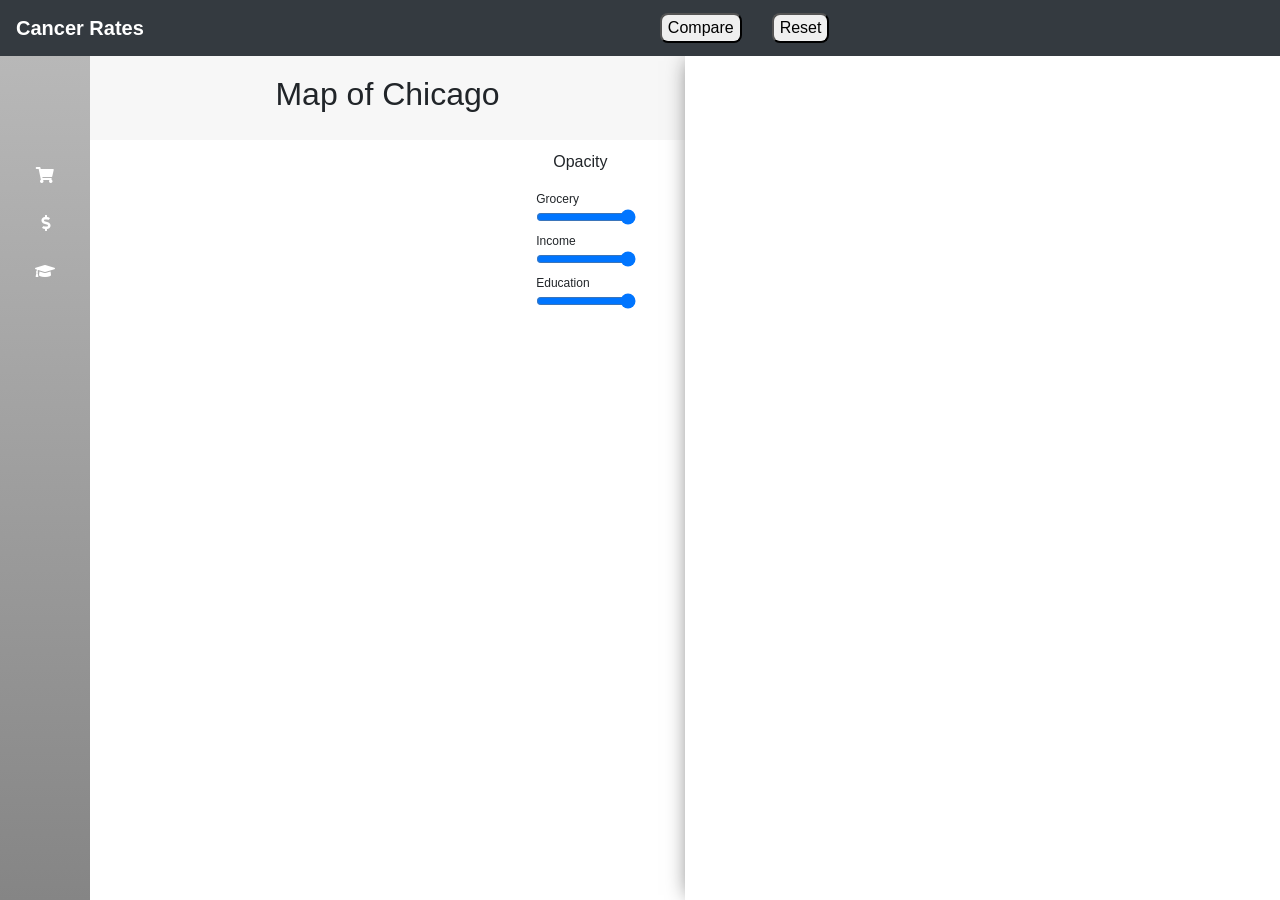
==== Cancer-Rates-Hub/index.html @ 0baa2ab7 "Cancer Rates Project Update" ====
<!DOCTYPE html>
<html lang="en">
<head>
    <meta charset="UTF-8">

    <meta http-equiv="X-UA-Compatible" content="IE=edge">
    <meta name="viewport" content="width=device-width, initial-scale=1, shrink-to-fit=no">
    <meta name="description" content="">
    <meta name="author" content="">


    <title>Cancer Rates</title>
    <script src="//d3js.org/d3.v3.min.js"></script>
    <link rel="stylesheet" href="leaflet/leaflet.css" />
    <script src="leaflet/leaflet.js"></script>

    <!--STYLESHEETS-->
    <!-- Bootstrap core CSS-->
    <!-- Custom fonts for this template-->
    <link rel="stylesheet" href="https://use.fontawesome.com/releases/v5.8.1/css/all.css" integrity="sha384-50oBUHEmvpQ+1lW4y57PTFmhCaXp0ML5d60M1M7uH2+nqUivzIebhndOJK28anvf" crossorigin="anonymous">
    <!-- Custom styles for this template-->
    <link href="styles/sb-admin.css" rel="stylesheet">
    <link rel="stylesheet" href="https://stackpath.bootstrapcdn.com/bootstrap/4.1.3/css/bootstrap.min.css" integrity="sha384-MCw98/SFnGE8fJT3GXwEOngsV7Zt27NXFoaoApmYm81iuXoPkFOJwJ8ERdknLPMO" crossorigin="anonymous">
    <link rel="stylesheet" href="styles/main.css">

    <!-- icon font link -->
    <!--  <link rel="stylesheet" href="https://use.fontawesome.com/releases/v5.8.1/css/all.css" integrity="sha384-50oBUHEmvpQ+1lW4y57PTFmhCaXp0ML5d60M1M7uH2+nqUivzIebhndOJK28anvf" crossorigin="anonymous">-->

    <!--SCRIPTS-->
    <!-- jquery -->
    <script src="https://ajax.googleapis.com/ajax/libs/jquery/2.1.3/jquery.min.js"></script>
    <script src="script/sb-admin.min.js"></script>

</head>

<body id="page-top">
    <nav class="navbar navbar-expand navbar-dark bg-dark static-top" id="header-bar">

        <div class="navbar-brand mr-1" id="heading">
            <b>Cancer Rates</b>
        </div>

        <div id="cancerFilter"></div>
        <div style="margin-left: 200px"><br></div>
        <span class="option-button" >
                                        <input class = "compareButton" name="compare "
                                               type="button"
                                               value="Compare"
                                               onclick="compareZip()" style="border-radius: 8px;   "/></span>
        <div style="margin-left: 30px"><br></div>
        <span class="option-button">
                                        <input class = "resetButton" name="Reset "
                                               type="button"
                                               value="Reset"
                                               onclick="overview()" style="border-radius: 8px;" /></span></div>
        <ul class="navbar-nav ml-auto ml-md-0"></ul>
    </nav>

    <div id="wrapper">

    <!-- Sidebar -->
        <ul class="sidebar navbar-nav toggled" id="sidebar" >
            <li class="nav-item active" style="margin-top: 6em">
                <a class="nav-link" >
                    <i class="fas fa-shopping-cart" ></i>
                    <span id='grocery-side-bar'></span>
                </a>
            </li>
            <li class="nav-item active" >
                <a class="nav-link" >
                    <i class="fas fa-dollar-sign"></i>
                    <span id='income-side-bar'></span>
                </a>
            </li>
            <li class="nav-item active">
                <a class="nav-link" >
                    <i class="fas fa-graduation-cap"></i>
                    <span id='education-side-bar'></span>
                </a>
            </li>
        </ul>
<!--        margin-top: 14em;-->
<!--        list-style-type: none;-->
<!--        padding: 0;-->
<!--        text-align: center;-->


        <div id="content-wrapper">

            <div class="container-fluid" id = "grid-container">
                <div id = "map-panel" class = "grid-item">
                   <div id="map-heading"><h2>Map of Chicago</h2></div>
<!--                    <div style="margin-left: 150px; margin-top: 2px;">-->
<!--                        <span class="leftlabel">0</span>-->
<!--                        <input id ="range1" type="range" min="0" max="100" value="100" style="width: 400px; margin-right: 10px;"/>-->
<!--                        <span class="rightlabel">100</span>-->
<!--                    </div>-->

                    <div id="sidebar-right">
                            <div class="align-middle" id="grocery-Slider">
                                <div class="slidecontainer">
                                    <p class="sidebar-slider-heading">Opacity</p>
                                    <p class="slider-name text">Grocery</p>
                                    <input type="range" min="1" max="100" value="100" class="slider" id="grocery-range" >
                                    <span id="grocery-slider-number" class="text"> </span>
                                </div>
                            </div>
                        <div class="align-middle" id="income-Slider">
                            <div class="slidecontainer">
                                <p class="slider-name text">Income</p>
                                <input type="range" min="1" max="100" value="100" class="slider" id="income-range" >
                                <span id="income-slider-number" class="text"> </span>
                            </div>
                        </div>
                        <div class="align-middle" id="education-Slider">
                            <div class="slidecontainer">
                                <p class="slider-name text">Education</p>
                                <input type="range" min="1" max="100" value="100" class="slider" id="education-range">
                                <span id="education-slider-number" class="text"> </span>
                            </div>
                        </div>
                    </div>

                    <div id="map-layer">
                        <svg class="map">
                        </svg>
                        <div id="tooltip-map"></div>
                    </div>

                </div>

<!--                <div id="map-leaf"></div>-->

                <div id = "details-panel" class = "grid-item">
                    <div class="zip_heading" id="zipHeading1" ></div>
                    <div class="total-population" id="totalPopulation1" ></div>
                    <div class="cancer-plot" id="cancerPlots1">
                        <div id="tooltip-cancer-plot"></div>
                    </div>
                    <div class="cancer-plot" id="cancerTypes1"></div>
<!--                    <div class="income-plot" id="incomeHeading1"></div>-->
                    <div class="income-plot" id="incomePlot1">
                        <div id="tooltip-income-plot"></div>
                    </div>
                    <div class="grocery-number" id="groceryNumber1"></div>
                    <div class="insurance-plot" id="insurancePlot1"></div>
                    <div class="race-plot" id="raceHeading1"></div>
                    <div class="race-plot" id="racePlot1">
                        <div id="tooltip-race-plot"></div>
                    </div>
                    <div class="race-plot" id="raceLabel1"></div>
<!--                    <div class="education-plot" id="educationPlot1"></div>-->

                    <div class="zip_heading" id="zipHeading2"></div>
                    <div class="total-population" id="totalPopulation2"></div>
                    <div class="cancer-plot" id="cancerPlots2">

                    </div>
                    <div class="income-plot" id="incomePlot2"></div>
                    <div class="grocery-number" id="groceryNumber2"></div>
                    <div class="insurance-plot" id="insurancePlot2"></div>
                    <div class="race-plot" id="racePlot2"></div>
<!--                    <div class="education-plot" id="educationPlot2"></div>-->

                </div>

                <!-- <div class="card mb-3" style="border-radius: 7px; border-color: #C0C0C0;">
                    <div class="card-header">
                        Chicago
                    </div> -->
                <!--
                <div class="card-body">
                    <div class="row">
                        <div><br>

                            <svg class="map"></svg>
                            <div id="tooltip"></div>

                        </div>

                        <div class="col-lg">
                            <div><br></div>
                            <div>
                            <span id="option" >
                                        <input class = "compareButton" name="compare "
                                               type="button"
                                               value="Compare"
                                               onclick="compareZip()" style="border-radius: 8px;   "/></span>

                                <span id="option">
                                        <input name="overview "
                                               type="button"
                                               value="Reset"
                                               onclick="overview()" style="border-radius: 8px;" /></span></div>


                            <div><br></div>
                            <div>


                                <div id="zipHead" style="margin: auto;">

                                    <div id="zipHeading"></div>
                                </div>
                                <div id="insurance" style="margin: auto;">

                                    <div id="insuranceChart"></div>
                                </div>
                                <div id="income" style="margin: auto;">

                                    <span id="incomeChart"></span>
                                </div>
                                <div id="education" style="margin: auto;">

                                    <div id="waffleChart"></div>
                                </div>

                            </div>

                        </div>
                    </div>
                </div>  --><!-- class=card-body -->

            </div> <!-- class=container-fluid -->

        </div> <!--id="content-wrapper"-->

    </div> <!--id="wrapper"-->
    <script src="script/main.js"></script>
</body>
</html>
---- Cancer-Rates-Hub/styles/sb-admin.css ----
/*!
 * Start Bootstrap - SB Admin v5.0.2 (https://startbootstrap.com/template-overviews/sb-admin)
 * Copyright 2013-2018 Start Bootstrap
 * Licensed under MIT (https://github.com/BlackrockDigital/startbootstrap-sb-admin/blob/master/LICENSE)
 */

html {
  position: relative;
  min-height: 100%;
}

td {
  font-size: 12px;
}

body {
  height: 100%;
  background-color : black;
}

#dataTable_length{
  visibility: hidden;
}

#wrapper {
  display: -webkit-box;
  display: -ms-flexbox;
  display: flex;
  background: #D3D3D3;
}

#wrapper #content-wrapper {
  overflow-x: hidden;
  width: 100%;
/*  padding-top: 1rem;
  padding-bottom: 80px;*/

}

body.fixed-nav #content-wrapper {
  margin-top: 56px;
  padding-left: 90px;
}

body.fixed-nav.sidebar-toggled #content-wrapper {
  padding-left: 0;
}

@media (min-width: 768px) {
  body.fixed-nav #content-wrapper {
    padding-left: 225px;
  }
  body.fixed-nav.sidebar-toggled #content-wrapper {
    padding-left: 90px;
  }
}

.scroll-to-top {
  position: fixed;
  right: 15px;
  bottom: 15px;
  display: none;
  width: 50px;
  height: 50px;
  text-align: center;
  color: #fff;
  background: rgba(52, 58, 64, 0.5);
  line-height: 46px;
}

.scroll-to-top:focus, .scroll-to-top:hover {
  color: white;
}

.scroll-to-top:hover {
  background: #343a40;
}

.scroll-to-top i {
  font-weight: 800;
}

.smaller {
  font-size: 0.7rem;
}

.o-hidden {
  overflow: hidden !important;
}

.z-0 {
  z-index: 0;
}

.z-1 {
  z-index: 1;
}

.navbar-nav .form-inline .input-group {
  width: 100%;
}

.navbar-nav .nav-item.active .nav-link {
  color: #fff;
}

.navbar-nav .nav-item.dropdown .dropdown-toggle::after {
  width: 1rem;
  text-align: center;
  float: right;
  vertical-align: 0;
  border: 0;
  font-weight: 900;
  content: '\f105';
  font-family: 'Font Awesome 5 Free';
}

.navbar-nav .nav-item.dropdown.show .dropdown-toggle::after {
  content: '\f107';
}

.navbar-nav .nav-item.dropdown.no-arrow .dropdown-toggle::after {
  display: none;
}

.navbar-nav .nav-item .nav-link:focus {
  outline: none;
}

.navbar-nav .nav-item .nav-link .badge {
  position: absolute;
  margin-left: 0.75rem;
  top: 0.3rem;
  font-weight: 400;
  font-size: 0.5rem;
}

@media (min-width: 768px) {
  .navbar-nav .form-inline .input-group {
    width: auto;
  }
}

.sidebar {
  width: 90px !important;
  background-color: #212529;
  min-height: calc(100vh - 56px);
}

.sidebar .nav-item:last-child {
  margin-bottom: 1rem;
}

.sidebar .nav-item .nav-link {
  text-align: center;
  padding: 0.75rem 1rem;
  width: 90px;
}

.sidebar .nav-item .nav-link span {
  font-size: 0.65rem;
  display: block;
}

.sidebar .nav-item .dropdown-menu {
  position: absolute !important;
  -webkit-transform: none !important;
  transform: none !important;
  left: calc(90px + 0.5rem) !important;
  margin: 0;
}

.sidebar .nav-item .dropdown-menu.dropup {
  bottom: 0;
  top: auto !important;
}

.sidebar .nav-item.dropdown .dropdown-toggle::after {
  display: none;
}

.sidebar .nav-item .nav-link {
  color: rgba(255, 255, 255, 0.5);
}

.sidebar .nav-item .nav-link:active, .sidebar .nav-item .nav-link:focus, .sidebar .nav-item .nav-link:hover {
  color: rgba(255, 255, 255, 0.75);
}

.sidebar.toggled {
  width: 0 !important;
  overflow: hidden;
}

@media (min-width: 768px) {
  .sidebar {
    width: 225px !important;
  }
  .sidebar .nav-item .nav-link {
    display: block;
    width: 100%;
    text-align: left;
    padding: 1rem;
    width: 225px;
  }
  .sidebar .nav-item .nav-link span {
    font-size: 1rem;
    display: inline;
  }
  .sidebar .nav-item .dropdown-menu {
    position: static !important;
    margin: 0 1rem;
    top: 0;
  }
  .sidebar .nav-item.dropdown .dropdown-toggle::after {
    display: block;
  }
  .sidebar.toggled {
    overflow: visible;
    width: 90px !important;
  }
  .sidebar.toggled .nav-item:last-child {
    margin-bottom: 1rem;
  }
  .sidebar.toggled .nav-item .nav-link {
    text-align: center;
    padding: 0.75rem 1rem;
    width: 90px;
  }
  .sidebar.toggled .nav-item .nav-link span {
    font-size: 0.65rem;
    display: block;
  }
  .sidebar.toggled .nav-item .dropdown-menu {
    position: absolute !important;
    -webkit-transform: none !important;
    transform: none !important;
    left: calc(90px + 0.5rem) !important;
    margin: 0;
  }
  .sidebar.toggled .nav-item .dropdown-menu.dropup {
    bottom: 0;
    top: auto !important;
  }
  .sidebar.toggled .nav-item.dropdown .dropdown-toggle::after {
    display: none;
  }
}

.sidebar.fixed-top {
  top: 56px;
  height: calc(100vh - 56px);
  overflow-y: auto;
}

.card-body-icon {
  position: absolute;
  z-index: 0;
  top: -1.25rem;
  right: -1rem;
  opacity: 0.4;
  font-size: 5rem;
  -webkit-transform: rotate(15deg);
  transform: rotate(15deg);
}

@media (min-width: 576px) {
  .card-columns {
    -webkit-column-count: 1;
    column-count: 1;
  }
}

@media (min-width: 768px) {
  .card-columns {
    -webkit-column-count: 2;
    column-count: 2;
  }
}

@media (min-width: 1200px) {
  .card-columns {
    -webkit-column-count: 2;
    column-count: 2;
  }
}

:root {
  --input-padding-x: 0.75rem;
  --input-padding-y: 0.75rem;
}

.card-login {
  max-width: 25rem;
}

/*.card {
  border-radius: 30px;
}*/

.card-register {
  max-width: 40rem;
}

.form-label-group {
  position: relative;
}

.form-label-group > input,
.form-label-group > label {
  padding: var(--input-padding-y) var(--input-padding-x);
  height: auto;
}

.form-label-group > label {
  position: absolute;
  top: 0;
  left: 0;
  display: block;
  width: 100%;
  margin-bottom: 0;
  /* Override default `<label>` margin */
  line-height: 1.5;
  color: #495057;
  border: 1px solid transparent;
  border-radius: 0.25rem;
  -webkit-transition: all 0.1s ease-in-out;
  transition: all 0.1s ease-in-out;
}

.form-label-group input::-webkit-input-placeholder {
  color: transparent;
}

.form-label-group input:-ms-input-placeholder {
  color: transparent;
}

.form-label-group input::-ms-input-placeholder {
  color: transparent;
}

.form-label-group input::placeholder {
  color: transparent;
}

.form-label-group input:not(:placeholder-shown) {
  padding-top: calc(var(--input-padding-y) + var(--input-padding-y) * (2 / 3));
  padding-bottom: calc(var(--input-padding-y) / 3);
}

.form-label-group input:not(:placeholder-shown) ~ label {
  padding-top: calc(var(--input-padding-y) / 3);
  padding-bottom: calc(var(--input-padding-y) / 3);
  font-size: 12px;
  color: #777;
}

footer.sticky-footer {
  display: -webkit-box;
  display: -ms-flexbox;
  display: flex;
  position: absolute;
  right: 0;
  bottom: 0;
  width: calc(100% - 90px);
  height: 80px;
  background-color: #e9ecef;
}

footer.sticky-footer .copyright {
  line-height: 1;
  font-size: 0.8rem;
}

@media (min-width: 768px) {
  footer.sticky-footer {
    width: calc(100% - 225px);
  }
}

body.sidebar-toggled footer.sticky-footer {
  width: 100%;
}

@media (min-width: 768px) {
  body.sidebar-toggled footer.sticky-footer {
    width: calc(100% - 90px);
  }
}
/* --- Custom --- */
.dropdown-menu {
  min-width: 200px;
}
.dropdown-menu.columns-2 {
  min-width: 400px;
}
.dropdown-menu li a {
  padding: 5px 15px;
  font-weight: 300;
}
.multi-column-dropdown {
  list-style: none;
  margin: 0px;
  padding: 0px;
}
.multi-column-dropdown li a {
  display: block;
  clear: both;
  line-height: 1.428571429;
  color: #333;
  white-space: normal;
}
.dropdown-menu ul {
  padding-left: 15px;
}
.single-column-dropdown li a {
  display: block;
  clear: both;
  line-height: 1.428571429;
  color: #333;
  white-space: normal;
}
.multi-column-dropdown li a:hover {
  text-decoration: none;
  color: #262626;
  background-color: #999;
}
.single-column-dropdown li a:hover {
  text-decoration: none;
  color: #262626;
  background-color: #999;
}
.background {
  fill: #eee;
  pointer-events: all;
}

.effect-layer{
  pointer-events:none;
}
text{
  font-family:'Roboto', sans-serif;
  font-weight: 300;
}
text.big-text{
  font-size: 30px;
  font-weight: 400;
}
.effect-layer text, text.dummy-text{
  font-size: 12px;
}
.pName {
  width: 380px;
}
div.tooltip {
  position: absolute;
  vertical-align: middle;
  text-align: center;
  min-width: 10px;
  min-height: 10px;
  padding: 2px;
  font: 12px sans-serif;
  background: #fff;
  border: 0px;
  border-radius: 3px;
  pointer-events: none;
}
/*For Poverty chart*/
svg {
    font-family: Sans-Serif, Arial;
}
.line {
  stroke-width: 2;
  fill: none;
}

.axis path {
  stroke: black;
}

.text {
  font-size: 12px;
}

.title-text {
  font-size: 12px;
}
---- Cancer-Rates-Hub/styles/main.css ----
/*flexbox style*/


:root {
    --gradient: linear-gradient(to bottom, #b8b8b8 0%, #858585 100%);
    --gradient-light: linear-gradient(to bottom, #b4e8f8 0%, #cbd3f0 100%);
}

/*#header-bar{*/

/*    background: #00416A;  !* fallback for old browsers *!*/
/*    background: -webkit-linear-gradient(to left, #E4E5E6, #00416A);  !* Chrome 10-25, Safari 5.1-6 *!*/
/*    background: linear-gradient(to left, #E4E5E6, #00416A); !* W3C, IE 10+/ Edge, Firefox 16+, Chrome 26+, Opera 12+, Safari 7+ *!*/
/*}*/
#grid-container {
    display: grid;
    grid-template-columns: 50% 50%;
    /*grid-gap: 10px;*/
    background-color: #f7f7f7;
    height: 100%;
    padding: 0;
}

.grid-item{
    display: grid;
    grid-template-rows: 10% 90%;
    grid-template-columns: 75% 25%;
    background-color: #f7f7f7;
    height: 100%;
    padding: 0;
}


#map-heading{
    grid-column: 1/3;
    grid-row: 1/2;
}

#sidebar-right{
    grid-column: 2/3;
    grid-row: 2/3;
}

#map-layer{
    grid-column: 1/2;
    grid-row: 2/3;
}

/*Detail panels grid arrangements*/
#details-panel {
    display: grid;
    grid-template-columns: 36% 36% 16% 6% 6%;
    grid-template-rows: 10% 9% 42% 7% 7% 7% 18%;
    background-color: white;
    box-shadow: -2px 0px 20px -5px #7a7a7a;
}

#zipHeading1{
    grid-column: 1/2;
    grid-row: 1/2;
}

#totalPopulation1{
    grid-column: 1/2;
    grid-row: 2/3;
}


#cancerPlots1{
    grid-column: 1/2;
    grid-row: 3/4;
}

/*#incomeHeading1{*/
/*    grid-column: 1/5;*/
/*    grid-row: 3/4;*/
/*}*/

#incomePlot1{
    grid-column: 1/2;
    grid-row: 4/5;
}

#groceryNumber1{
    grid-column: 1/2;
    grid-row: 5/6;
}

#insurancePlot1{
    grid-column: 1/2;
    grid-row: 6/7;
}

#raceHeading1{
    grid-column: 3/6;
    grid-row: 2/3;
}

#racePlot1{
    grid-column: 4/5;
    grid-row: 3/7;
}

#raceLabel1{
    grid-column: 3/4;
    grid-row: 3/7;
}

#educationPlot1{
    grid-column: 1/2;
    grid-row: 7/8;
}

/*zip 2 detail container space start*/
#zipHeading2{
    grid-column: 2/3;
    grid-row: 1/2;
}

#totalPopulation2{
    grid-column: 2/3;
    grid-row: 2/3;
}



#cancerPlots2{
    grid-column: 2/3;
    grid-row: 3/4;
}

#incomePlot2{
    grid-column: 2/3;
    grid-row: 4/5;
}

#groceryNumber2{
    grid-column: 2/3;
    grid-row: 5/6;
}

#insurancePlot2{
    grid-column: 2/3;
    grid-row: 6/7;
}

#racePlot2{
    grid-column: 5/6;
    grid-row: 3/7;
}

#educationPlot2{
    grid-column: 2/3;
    grid-row: 7/8;
}
/*zip 2 detail container style space end*/

/*zip 1 detail container after selecting compare start */
#zipHeading1.compare{
    grid-column: 1/3;
    grid-row: 1/2;
}

#cancerPlots1.compare{
    grid-column: 1/3;
    grid-row: 2/3;
}

#incomePlot1.compare{
    grid-column: 1/3;
    grid-row: 4/5;
}

#groceryNumber1.compare{
    grid-column: 1/2;
    grid-row: 5/6;
}

#insurancePlot1.compare{
    grid-column: 2/3;
    grid-row: 5/6;
}

#racePlot1.compare{
    grid-column: 1/3;
    grid-row: 7/8;
}

#educationPlot1.compare{
    grid-column: 1/3;
    grid-row: 9/10;
}
/*zip 1 detail container after selecting compare end*/


/*Detail panels grid arrangements end*/

#heading {
    margin-left: 0;
}

#cancerFilter {
    margin-left: 25%
}


/*map styles*/
.map {
    width: 100%;
    height: 100%;
    background-color: white;
}
#map-heading {
    fill: #212529;
    font-size: 48px;
    font-family: 'Signika', sans-serif;

    text-align: center;
    margin: auto;
}

.map-layer {
    background-color: white;
    stroke: #aaa;
}

#sidebar-right{
    background-color: white;
}

.sidebar-slider-heading{

    /*margin: auto;*/
    margin-left: 17px;
    margin-top: 10px;
}

.slider-name{
    margin: auto;
}

.slider{
    width: 100px;
}


.legend {
    position:absolute;
    left:20px;
    top:30px;
}

.yaxis {
    font: 10px sans-serif;
}
/*map styles ends*/

/*sidebar styles*/
.sidebar{
    background-image: var(--gradient);
}

/*sidebar style end*/

.education-path {
    pointer-events: none;
}


.cancertype{
    pointer-events: none;
}

/*.zipHeading{*/
/*    text-align: center;*/
/*}*/

/*chart styles in detail panel*/

/* {*/
/*    border: 1px solid #ccc;*/
/*}*/

.axis line,
.axis path {
    shape-rendering: crispEdges;
    fill: transparent;
    stroke: #555;
}
.axis text {
    font-size: 11px;
}


.bar {
    fill-opacity: 0.5;
}
.bar.left {
    fill: steelblue;
}
.bar.right {
    fill: firebrick;
}
.incomeChart{
    display: block;
    margin: auto;
}


.insuranceChart{
    display: block;
    margin: auto;
}



/*.clicked{*/
/*    fill : white;*/
/*}*/

/*#option{*/
/*    border-radius: 2px;*/
/*}*/
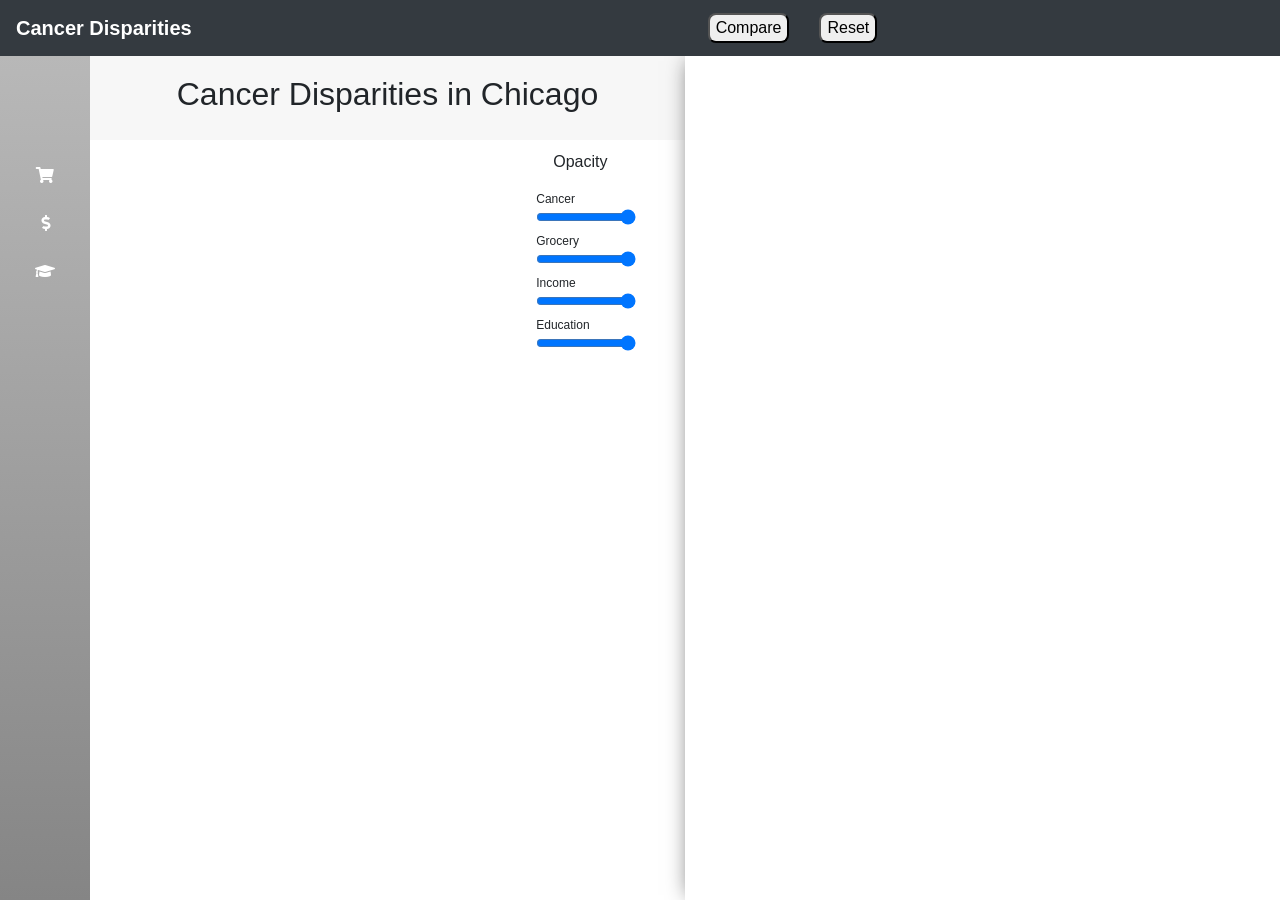
==== commit ec2d6bd1: "Cancer-project-updates" ====
--- a/Cancer-Rates-Hub/index.html
+++ b/Cancer-Rates-Hub/index.html
@@ -9,8 +9,9 @@
     <meta name="author" content="">
 
 
-    <title>Cancer Rates</title>
+    <title>Cancer Disparities</title>
     <script src="//d3js.org/d3.v3.min.js"></script>
+    <script src="https://d3js.org/d3-queue.v3.min.js"></script>
     <link rel="stylesheet" href="leaflet/leaflet.css" />
     <script src="leaflet/leaflet.js"></script>
 
@@ -37,7 +38,7 @@
     <nav class="navbar navbar-expand navbar-dark bg-dark static-top" id="header-bar">
 
         <div class="navbar-brand mr-1" id="heading">
-            <b>Cancer Rates</b>
+            <b>Cancer Disparities</b>
         </div>
 
         <div id="cancerFilter"></div>
@@ -78,6 +79,12 @@
                     <span id='education-side-bar'></span>
                 </a>
             </li>
+<!--            <li class="nav-item active" style="margin-top: 20em">-->
+<!--                <a class="nav-link" >-->
+<!--                    <i class="fas fa-info-circle"></i>-->
+<!--                    <span id='about-side-bar'></span>-->
+<!--                </a>-->
+<!--            </li>-->
         </ul>
 <!--        margin-top: 14em;-->
 <!--        list-style-type: none;-->
@@ -89,7 +96,7 @@
 
             <div class="container-fluid" id = "grid-container">
                 <div id = "map-panel" class = "grid-item">
-                   <div id="map-heading"><h2>Map of Chicago</h2></div>
+                   <div id="map-heading"><h2>Cancer Disparities in Chicago</h2></div>
 <!--                    <div style="margin-left: 150px; margin-top: 2px;">-->
 <!--                        <span class="leftlabel">0</span>-->
 <!--                        <input id ="range1" type="range" min="0" max="100" value="100" style="width: 400px; margin-right: 10px;"/>-->
@@ -97,9 +104,16 @@
 <!--                    </div>-->
 
                     <div id="sidebar-right">
+                            <div class="align-middle" id="cancer-Slider">
+                                <div class="slidecontainer">
+                                    <p class="sidebar-slider-heading">Opacity</p>
+                                    <p class="slider-name text">Cancer</p>
+                                    <input type="range" min="10" max="100" value="100" class="slider" id="cancer-range" >
+                                    <span id="cancer-slider-number" class="text"> </span>
+                                </div>
+                            </div>
                             <div class="align-middle" id="grocery-Slider">
                                 <div class="slidecontainer">
-                                    <p class="sidebar-slider-heading">Opacity</p>
                                     <p class="slider-name text">Grocery</p>
                                     <input type="range" min="1" max="100" value="100" class="slider" id="grocery-range" >
                                     <span id="grocery-slider-number" class="text"> </span>
--- a/Cancer-Rates-Hub/styles/main.css
+++ b/Cancer-Rates-Hub/styles/main.css
@@ -30,6 +30,9 @@
     padding: 0;
 }
 
+.map{
+    height: 370px;
+}
 
 #map-heading{
     grid-column: 1/3;
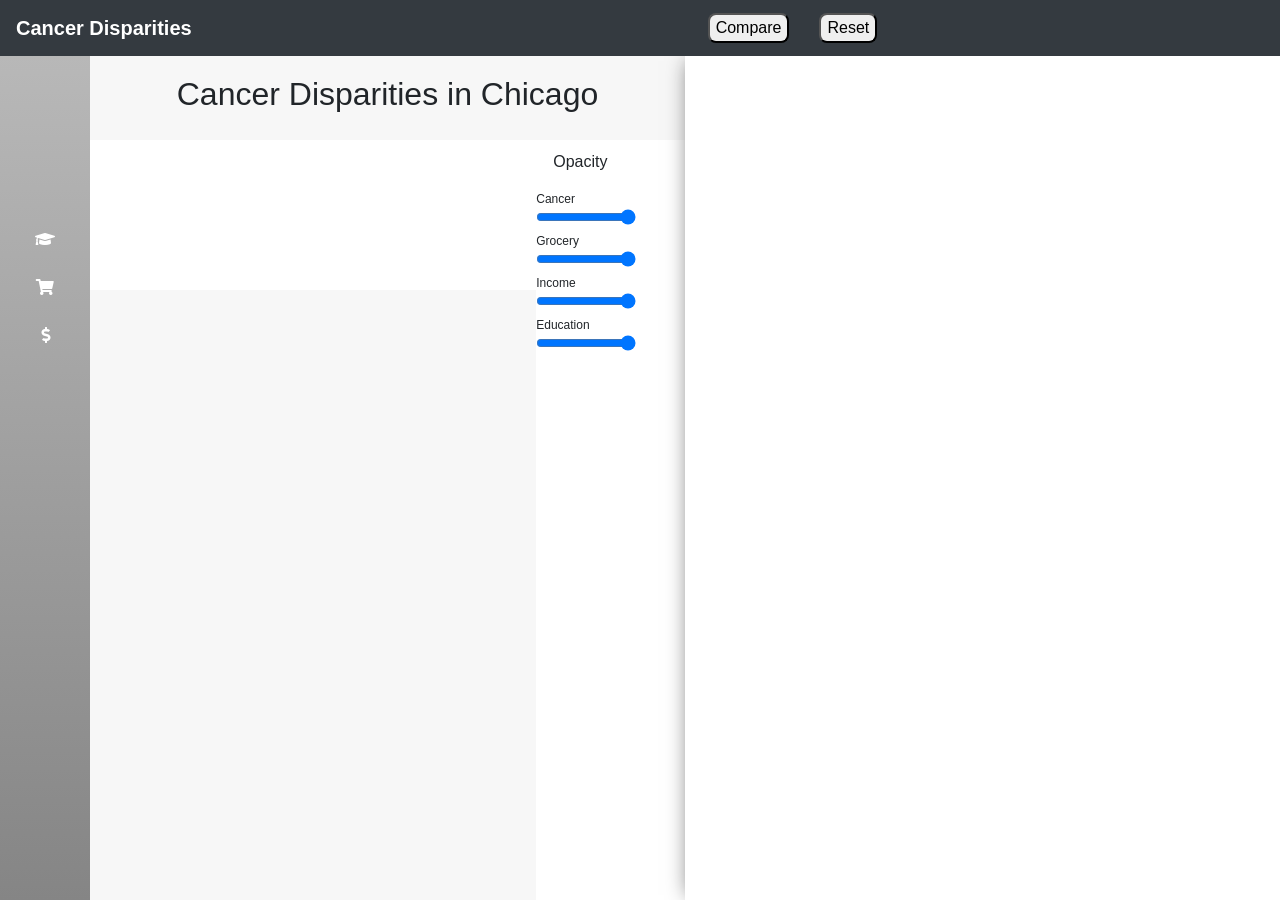
==== commit 5ea6c4d7: "Final Interface" ====
--- a/Cancer-Rates-Hub/index.html
+++ b/Cancer-Rates-Hub/index.html
@@ -24,10 +24,7 @@
     <link rel="stylesheet" href="https://stackpath.bootstrapcdn.com/bootstrap/4.1.3/css/bootstrap.min.css" integrity="sha384-MCw98/SFnGE8fJT3GXwEOngsV7Zt27NXFoaoApmYm81iuXoPkFOJwJ8ERdknLPMO" crossorigin="anonymous">
     <link rel="stylesheet" href="styles/main.css">
 
-    <!-- icon font link -->
-    <!--  <link rel="stylesheet" href="https://use.fontawesome.com/releases/v5.8.1/css/all.css" integrity="sha384-50oBUHEmvpQ+1lW4y57PTFmhCaXp0ML5d60M1M7uH2+nqUivzIebhndOJK28anvf" crossorigin="anonymous">-->
-
-    <!--SCRIPTS-->
+     <!--SCRIPTS-->
     <!-- jquery -->
     <script src="https://ajax.googleapis.com/ajax/libs/jquery/2.1.3/jquery.min.js"></script>
     <script src="script/sb-admin.min.js"></script>
@@ -61,7 +58,13 @@
 
     <!-- Sidebar -->
         <ul class="sidebar navbar-nav toggled" id="sidebar" >
-            <li class="nav-item active" style="margin-top: 6em">
+            <li class="nav-item active" style="margin-top: 10em">
+                <a class="nav-link" >
+                    <i class="fas fa-graduation-cap"></i>
+                    <span id='education-side-bar'></span>
+                </a>
+            </li>
+            <li class="nav-item active" >
                 <a class="nav-link" >
                     <i class="fas fa-shopping-cart" ></i>
                     <span id='grocery-side-bar'></span>
@@ -73,35 +76,14 @@
                     <span id='income-side-bar'></span>
                 </a>
             </li>
-            <li class="nav-item active">
-                <a class="nav-link" >
-                    <i class="fas fa-graduation-cap"></i>
-                    <span id='education-side-bar'></span>
-                </a>
-            </li>
-<!--            <li class="nav-item active" style="margin-top: 20em">-->
-<!--                <a class="nav-link" >-->
-<!--                    <i class="fas fa-info-circle"></i>-->
-<!--                    <span id='about-side-bar'></span>-->
-<!--                </a>-->
-<!--            </li>-->
         </ul>
-<!--        margin-top: 14em;-->
-<!--        list-style-type: none;-->
-<!--        padding: 0;-->
-<!--        text-align: center;-->
-
 
         <div id="content-wrapper">
 
             <div class="container-fluid" id = "grid-container">
                 <div id = "map-panel" class = "grid-item">
                    <div id="map-heading"><h2>Cancer Disparities in Chicago</h2></div>
-<!--                    <div style="margin-left: 150px; margin-top: 2px;">-->
-<!--                        <span class="leftlabel">0</span>-->
-<!--                        <input id ="range1" type="range" min="0" max="100" value="100" style="width: 400px; margin-right: 10px;"/>-->
-<!--                        <span class="rightlabel">100</span>-->
-<!--                    </div>-->
+
 
                     <div id="sidebar-right">
                             <div class="align-middle" id="cancer-Slider">
@@ -143,7 +125,7 @@
 
                 </div>
 
-<!--                <div id="map-leaf"></div>-->
+
 
                 <div id = "details-panel" class = "grid-item">
                     <div class="zip_heading" id="zipHeading1" ></div>
@@ -152,7 +134,7 @@
                         <div id="tooltip-cancer-plot"></div>
                     </div>
                     <div class="cancer-plot" id="cancerTypes1"></div>
-<!--                    <div class="income-plot" id="incomeHeading1"></div>-->
+
                     <div class="income-plot" id="incomePlot1">
                         <div id="tooltip-income-plot"></div>
                     </div>
@@ -163,7 +145,7 @@
                         <div id="tooltip-race-plot"></div>
                     </div>
                     <div class="race-plot" id="raceLabel1"></div>
-<!--                    <div class="education-plot" id="educationPlot1"></div>-->
+
 
                     <div class="zip_heading" id="zipHeading2"></div>
                     <div class="total-population" id="totalPopulation2"></div>
@@ -174,66 +156,9 @@
                     <div class="grocery-number" id="groceryNumber2"></div>
                     <div class="insurance-plot" id="insurancePlot2"></div>
                     <div class="race-plot" id="racePlot2"></div>
-<!--                    <div class="education-plot" id="educationPlot2"></div>-->
+
 
                 </div>
-
-                <!-- <div class="card mb-3" style="border-radius: 7px; border-color: #C0C0C0;">
-                    <div class="card-header">
-                        Chicago
-                    </div> -->
-                <!--
-                <div class="card-body">
-                    <div class="row">
-                        <div><br>
-
-                            <svg class="map"></svg>
-                            <div id="tooltip"></div>
-
-                        </div>
-
-                        <div class="col-lg">
-                            <div><br></div>
-                            <div>
-                            <span id="option" >
-                                        <input class = "compareButton" name="compare "
-                                               type="button"
-                                               value="Compare"
-                                               onclick="compareZip()" style="border-radius: 8px;   "/></span>
-
-                                <span id="option">
-                                        <input name="overview "
-                                               type="button"
-                                               value="Reset"
-                                               onclick="overview()" style="border-radius: 8px;" /></span></div>
-
-
-                            <div><br></div>
-                            <div>
-
-
-                                <div id="zipHead" style="margin: auto;">
-
-                                    <div id="zipHeading"></div>
-                                </div>
-                                <div id="insurance" style="margin: auto;">
-
-                                    <div id="insuranceChart"></div>
-                                </div>
-                                <div id="income" style="margin: auto;">
-
-                                    <span id="incomeChart"></span>
-                                </div>
-                                <div id="education" style="margin: auto;">
-
-                                    <div id="waffleChart"></div>
-                                </div>
-
-                            </div>
-
-                        </div>
-                    </div>
-                </div>  --><!-- class=card-body -->
 
             </div> <!-- class=container-fluid -->
 
--- a/Cancer-Rates-Hub/styles/main.css
+++ b/Cancer-Rates-Hub/styles/main.css
@@ -1,21 +1,13 @@
 /*flexbox style*/
-
 
 :root {
     --gradient: linear-gradient(to bottom, #b8b8b8 0%, #858585 100%);
     --gradient-light: linear-gradient(to bottom, #b4e8f8 0%, #cbd3f0 100%);
 }
 
-/*#header-bar{*/
-
-/*    background: #00416A;  !* fallback for old browsers *!*/
-/*    background: -webkit-linear-gradient(to left, #E4E5E6, #00416A);  !* Chrome 10-25, Safari 5.1-6 *!*/
-/*    background: linear-gradient(to left, #E4E5E6, #00416A); !* W3C, IE 10+/ Edge, Firefox 16+, Chrome 26+, Opera 12+, Safari 7+ *!*/
-/*}*/
 #grid-container {
     display: grid;
     grid-template-columns: 50% 50%;
-    /*grid-gap: 10px;*/
     background-color: #f7f7f7;
     height: 100%;
     padding: 0;
@@ -30,9 +22,7 @@
     padding: 0;
 }
 
-.map{
-    height: 370px;
-}
+
 
 #map-heading{
     grid-column: 1/3;
@@ -74,11 +64,6 @@
     grid-row: 3/4;
 }
 
-/*#incomeHeading1{*/
-/*    grid-column: 1/5;*/
-/*    grid-row: 3/4;*/
-/*}*/
-
 #incomePlot1{
     grid-column: 1/2;
     grid-row: 4/5;
@@ -210,7 +195,7 @@
 /*map styles*/
 .map {
     width: 100%;
-    height: 100%;
+    /*height: 100%;*/
     background-color: white;
 }
 #map-heading {
@@ -274,15 +259,6 @@
     pointer-events: none;
 }
 
-/*.zipHeading{*/
-/*    text-align: center;*/
-/*}*/
-
-/*chart styles in detail panel*/
-
-/* {*/
-/*    border: 1px solid #ccc;*/
-/*}*/
 
 .axis line,
 .axis path {
@@ -315,14 +291,3 @@
     margin: auto;
 }
 
-
-
-/*.clicked{*/
-/*    fill : white;*/
-/*}*/
-
-/*#option{*/
-/*    border-radius: 2px;*/
-/*}*/
-
-
